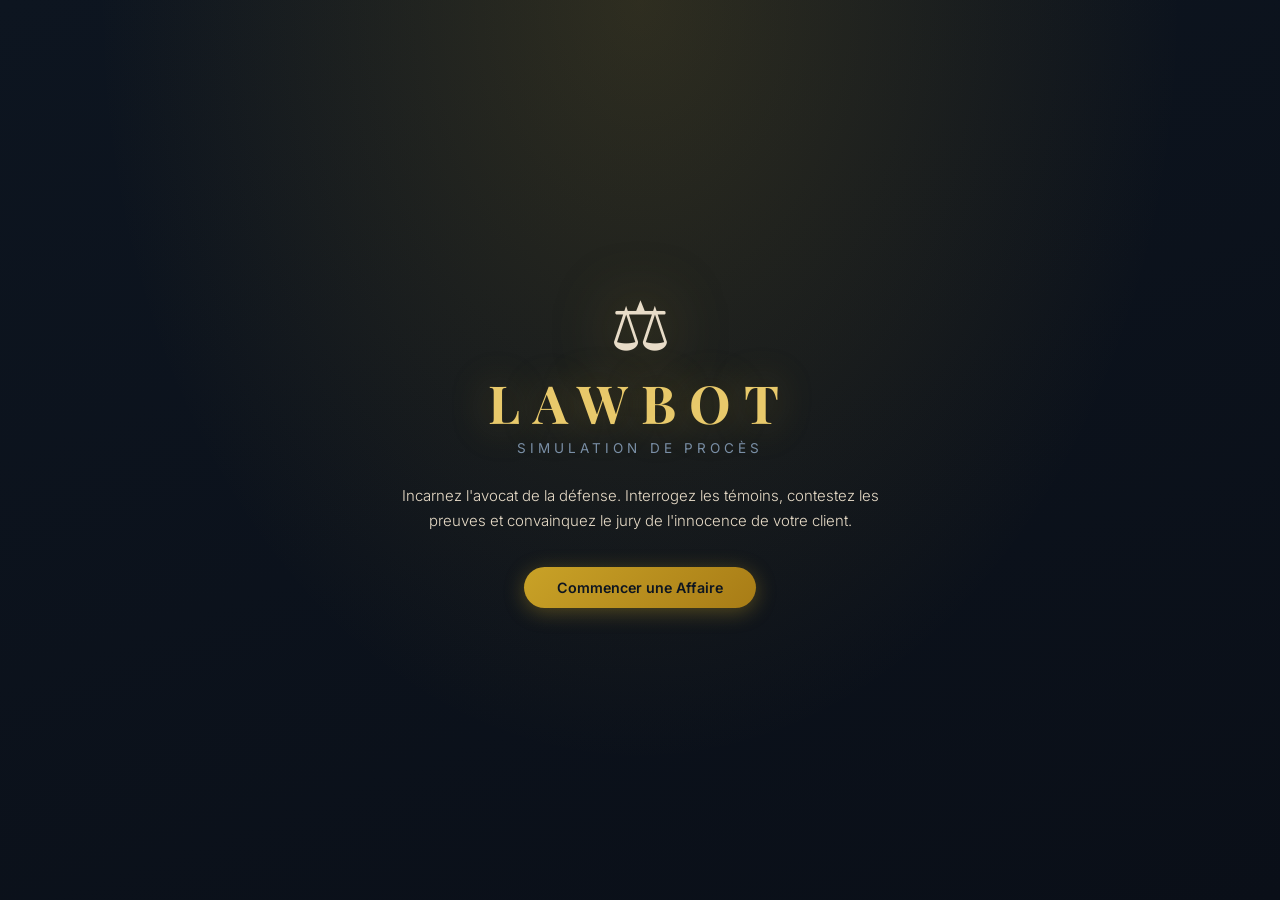
==== target/classes/static/index.html @ 36c59b34 "Ajout Html et CSS" ====
<!DOCTYPE html>
<html lang="fr">
<head>
  <meta charset="UTF-8" />
  <meta name="viewport" content="width=device-width, initial-scale=1.0" />
  <title>LawBot — Simulation de Procès</title>
  <link rel="preconnect" href="https://fonts.googleapis.com" />
  <link href="https://fonts.googleapis.com/css2?family=Playfair+Display:ital,wght@0,400;0,700;1,400&family=Inter:wght@300;400;500;600&display=swap" rel="stylesheet" />
  <link rel="stylesheet" href="style.css" />
</head>
<body>

  <!-- ══════════════════════ WELCOME SCREEN ══════════════════════ -->
  <div id="welcome-screen">
    <div class="welcome-bg"></div>
    <div class="welcome-content">
      <div class="welcome-gavel">⚖</div>
      <h1>LAWBOT</h1>
      <p class="welcome-tagline">Simulation de Procès</p>
      <p class="welcome-intro">
        Incarnez l'avocat de la défense. Interrogez les témoins,
        contestez les preuves et convainquez le jury de l'innocence de votre client.
      </p>
      <button class="btn-primary" id="start-btn">Commencer une Affaire</button>
    </div>
  </div>

  <!-- ══════════════════════ GAME SCREEN ═══════════════════════ -->
  <div id="game-screen" class="hidden">

    <!-- Header fixe -->
    <header class="game-header">
      <div class="header-logo">⚖ LAWBOT</div>

      <nav class="phase-nav" id="phase-nav">
        <!-- Généré par JS -->
      </nav>

      <div class="header-stats">
        <div class="stat-group">
          <span class="stat-label">Jury</span>
          <div class="jury-bar-wrap">
            <div class="jury-bar-track">
              <div class="jury-bar-fill" id="jury-fill"></div>
            </div>
          </div>
          <span class="stat-value" id="jury-pct">50%</span>
        </div>
        <div class="stat-group">
          <span class="stat-label">Actions</span>
          <span class="stat-value" id="score-val">0/0</span>
        </div>
      </div>
    </header>

    <!-- Corps du jeu -->
    <div class="game-body">

      <!-- Sidebar : info + journal -->
      <aside class="sidebar">
        <div class="case-card">
          <h2 class="case-title" id="case-title">—</h2>
          <span class="crime-badge" id="crime-badge"></span>
          <div class="suspect-row">
            <span class="suspect-icon">👤</span>
            <div>
              <div class="info-label">Accusé(e)</div>
              <strong id="suspect-name"></strong>
            </div>
          </div>
          <p class="case-desc" id="case-desc"></p>
        </div>

        <div class="events-panel">
          <h3 class="events-title">📋 Journal</h3>
          <div id="events-list"></div>
        </div>
      </aside>

      <!-- Contenu principal (change selon la phase) -->
      <main class="phase-panel" id="phase-panel">
        <!-- Injecté par JS -->
      </main>

    </div>
  </div>

  <!-- ══════════════════════ VERDICT OVERLAY ═════════════════════ -->
  <div id="verdict-overlay" class="hidden">
    <div class="verdict-box">
      <div class="verdict-gavel">⚖</div>
      <h2 class="verdict-title">VERDICT DU JURY</h2>
      <div class="verdict-accused">Accusé(e) : <span id="v-suspect"></span></div>
      <div class="verdict-result" id="v-result">—</div>

      <div class="verdict-details">

        <div class="v-row">
          <span class="v-label">Votes du jury</span>
          <div class="juror-icons" id="v-jurors"></div>
          <span class="v-sub" id="v-votes"></span>
        </div>

        <div class="v-row">
          <span class="v-label">Votre score</span>
          <div class="score-track">
            <div class="score-fill" id="v-score-fill"></div>
          </div>
          <span class="v-sub" id="v-score"></span>
        </div>

        <div class="v-truth" id="v-truth"></div>

      </div>

      <p class="verdict-explanation" id="v-explanation"></p>

      <button class="btn-primary btn-replay" id="replay-btn">🔄 Nouvelle Affaire</button>
    </div>
  </div>

  <!-- Toast notification -->
  <div id="toast" class="toast hidden"></div>

  <script src="game.js"></script>
</body>
</html>
---- target/classes/static/style.css ----
/* ═══════════════════════════════════════════════════════════
   Variables & Reset
═══════════════════════════════════════════════════════════ */
:root {
  --bg:          #0d1520;
  --bg-surface:  #152035;
  --bg-card:     #1c2d45;
  --bg-card-h:   #223452;
  --gold:        #c9a227;
  --gold-light:  #e8c96b;
  --gold-dim:    rgba(201,162,39,.15);
  --border:      rgba(201,162,39,.2);
  --text:        #e8dcc8;
  --text-muted:  #7a8fa6;
  --green:       #27ae60;
  --green-bg:    rgba(39,174,96,.12);
  --red:         #e74c3c;
  --red-bg:      rgba(231,76,60,.12);
  --blue:        #3498db;
  --shadow:      0 8px 32px rgba(0,0,0,.5);
  --radius:      10px;
  --font-serif:  'Playfair Display', Georgia, serif;
  --font-sans:   'Inter', -apple-system, sans-serif;
}

*, *::before, *::after { box-sizing: border-box; margin: 0; padding: 0; }

html { font-size: 15px; }

body {
  font-family: var(--font-sans);
  background: var(--bg);
  color: var(--text);
  min-height: 100vh;
  overflow: hidden;
}

/* ═══════════════════════════════════════════════════════════
   Utilitaires
═══════════════════════════════════════════════════════════ */
.hidden { display: none !important; }

/* ═══════════════════════════════════════════════════════════
   Welcome Screen
═══════════════════════════════════════════════════════════ */
#welcome-screen {
  position: fixed; inset: 0;
  display: flex; align-items: center; justify-content: center;
  z-index: 100;
}

.welcome-bg {
  position: absolute; inset: 0;
  background:
    radial-gradient(ellipse at 50% 0%, rgba(201,162,39,.18) 0%, transparent 60%),
    linear-gradient(160deg, #0d1520 0%, #0a0f18 100%);
}

.welcome-content {
  position: relative;
  text-align: center;
  max-width: 540px;
  padding: 2.5rem 2rem;
}

.welcome-gavel {
  font-size: 4.5rem;
  line-height: 1;
  filter: drop-shadow(0 0 30px rgba(201,162,39,.5));
  animation: float 4s ease-in-out infinite;
}

@keyframes float {
  0%, 100% { transform: translateY(0); }
  50%       { transform: translateY(-10px); }
}

.welcome-content h1 {
  font-family: var(--font-serif);
  font-size: 3.5rem;
  font-weight: 700;
  color: var(--gold-light);
  letter-spacing: .25em;
  text-shadow: 0 0 40px rgba(201,162,39,.4);
  margin: .5rem 0 .25rem;
}

.welcome-tagline {
  font-size: .9rem;
  color: var(--text-muted);
  letter-spacing: .3em;
  text-transform: uppercase;
  margin-bottom: 1.75rem;
}

.welcome-intro {
  color: var(--text);
  line-height: 1.7;
  margin-bottom: 2.25rem;
  font-weight: 300;
}

/* ═══════════════════════════════════════════════════════════
   Buttons
═══════════════════════════════════════════════════════════ */
.btn-primary {
  display: inline-flex; align-items: center; gap: .5rem;
  background: linear-gradient(135deg, var(--gold), #a87c16);
  color: #0d1520;
  font-family: var(--font-sans);
  font-weight: 600;
  font-size: .95rem;
  padding: .8rem 2.2rem;
  border: none; border-radius: 50px;
  cursor: pointer;
  box-shadow: 0 4px 20px rgba(201,162,39,.35);
  transition: transform .15s, box-shadow .15s;
}
.btn-primary:hover {
  transform: translateY(-2px);
  box-shadow: 0 6px 28px rgba(201,162,39,.5);
}
.btn-primary:active { transform: translateY(0); }

.btn-outline {
  display: inline-flex; align-items: center; gap: .5rem;
  background: transparent;
  color: var(--gold);
  font-family: var(--font-sans);
  font-weight: 500;
  font-size: .9rem;
  padding: .6rem 1.5rem;
  border: 1px solid var(--gold);
  border-radius: 50px;
  cursor: pointer;
  transition: background .15s, color .15s;
}
.btn-outline:hover { background: var(--gold-dim); }

.btn-danger {
  background: linear-gradient(135deg, #c0392b, #962d22);
  color: #fff;
  border: none;
  border-radius: 8px;
  padding: .55rem 1.1rem;
  font-size: .85rem; font-weight: 600;
  cursor: pointer;
  transition: filter .15s;
}
.btn-danger:hover { filter: brightness(1.15); }

.btn-success {
  background: linear-gradient(135deg, #27ae60, #1e8449);
  color: #fff;
  border: none;
  border-radius: 8px;
  padding: .55rem 1.1rem;
  font-size: .85rem; font-weight: 600;
  cursor: pointer;
  transition: filter .15s;
}
.btn-success:hover { filter: brightness(1.15); }

button:disabled { opacity: .4; cursor: not-allowed; }

/* ═══════════════════════════════════════════════════════════
   Game Layout
═══════════════════════════════════════════════════════════ */
#game-screen {
  display: flex;
  flex-direction: column;
  height: 100vh;
}

/* ─── Header ─── */
.game-header {
  display: flex; align-items: center; gap: 1.25rem;
  padding: 0 1.5rem;
  height: 58px;
  background: rgba(13,21,32,.95);
  border-bottom: 1px solid var(--border);
  flex-shrink: 0;
  backdrop-filter: blur(8px);
  z-index: 10;
}

.header-logo {
  font-family: var(--font-serif);
  font-size: 1.1rem;
  color: var(--gold-light);
  letter-spacing: .15em;
  white-space: nowrap;
}

/* Phase nav */
.phase-nav {
  display: flex; align-items: center; gap: 0;
  flex: 1;
  overflow: hidden;
}

.phase-step {
  display: flex; align-items: center;
  font-size: .78rem;
  color: var(--text-muted);
  padding: .25rem .6rem;
  transition: color .2s;
}

.phase-step .step-num {
  width: 22px; height: 22px;
  border-radius: 50%;
  border: 1.5px solid currentColor;
  display: flex; align-items: center; justify-content: center;
  font-size: .72rem; font-weight: 600;
  margin-right: .4rem;
  flex-shrink: 0;
}

.phase-step .step-label { white-space: nowrap; }

.phase-step + .phase-step::before {
  content: '';
  width: 20px; height: 1px;
  background: var(--border);
  margin-right: .6rem;
  flex-shrink: 0;
}

.phase-step.active {
  color: var(--gold-light);
}
.phase-step.active .step-num {
  background: var(--gold);
  border-color: var(--gold);
  color: #0d1520;
}
.phase-step.done {
  color: var(--green);
}
.phase-step.done .step-num {
  background: var(--green);
  border-color: var(--green);
  color: #fff;
}

/* Header stats */
.header-stats {
  display: flex; align-items: center; gap: 1.25rem;
  flex-shrink: 0;
}

.stat-group {
  display: flex; align-items: center; gap: .5rem;
}

.stat-label {
  font-size: .72rem;
  color: var(--text-muted);
  text-transform: uppercase;
  letter-spacing: .08em;
}

.stat-value {
  font-size: .85rem;
  font-weight: 600;
  color: var(--text);
}

.jury-bar-wrap { width: 80px; }

.jury-bar-track {
  height: 6px;
  background: rgba(255,255,255,.08);
  border-radius: 3px;
  overflow: hidden;
}

.jury-bar-fill {
  height: 100%;
  background: var(--green);
  border-radius: 3px;
  transition: width .5s ease, background .5s ease;
}

/* ─── Game body ─── */
.game-body {
  display: grid;
  grid-template-columns: 280px 1fr;
  flex: 1;
  overflow: hidden;
}

/* ─── Sidebar ─── */
.sidebar {
  border-right: 1px solid var(--border);
  overflow-y: auto;
  display: flex;
  flex-direction: column;
  gap: 0;
}

.case-card {
  padding: 1.25rem;
  border-bottom: 1px solid var(--border);
}

.case-title {
  font-family: var(--font-serif);
  font-size: 1.05rem;
  color: var(--gold-light);
  margin-bottom: .6rem;
  line-height: 1.35;
}

.crime-badge {
  display: inline-block;
  padding: .18rem .65rem;
  border-radius: 20px;
  font-size: .72rem;
  font-weight: 600;
  letter-spacing: .06em;
  text-transform: uppercase;
  margin-bottom: .75rem;
}

.crime-badge.murder     { background: rgba(192,57,43,.25); color: #e57373; border: 1px solid rgba(192,57,43,.4); }
.crime-badge.fraud      { background: rgba(52,152,219,.2); color: #64b5f6; border: 1px solid rgba(52,152,219,.35); }
.crime-badge.theft      { background: rgba(243,156,18,.2); color: #ffcc80; border: 1px solid rgba(243,156,18,.35); }
.crime-badge.assault    { background: rgba(155,89,182,.2); color: #ce93d8; border: 1px solid rgba(155,89,182,.35); }
.crime-badge.corruption { background: rgba(26,188,156,.2); color: #80cbc4; border: 1px solid rgba(26,188,156,.35); }

.suspect-row {
  display: flex; align-items: center; gap: .65rem;
  background: var(--bg-card);
  border-radius: var(--radius);
  padding: .6rem .8rem;
  margin-bottom: .75rem;
}

.suspect-icon { font-size: 1.4rem; }

.info-label {
  font-size: .7rem;
  color: var(--text-muted);
  text-transform: uppercase;
  letter-spacing: .08em;
}

.case-desc {
  font-size: .82rem;
  color: var(--text-muted);
  line-height: 1.6;
  font-style: italic;
}

/* Events panel */
.events-panel {
  flex: 1;
  padding: 1rem 1.25rem;
  overflow-y: auto;
}

.events-title {
  font-size: .8rem;
  text-transform: uppercase;
  letter-spacing: .1em;
  color: var(--text-muted);
  margin-bottom: .75rem;
}

.event-item {
  font-size: .78rem;
  padding: .4rem 0;
  border-bottom: 1px solid rgba(255,255,255,.04);
  color: var(--text-muted);
  line-height: 1.4;
}

.event-item.success { color: var(--green); }
.event-item.fail    { color: var(--red); }

/* ═══════════════════════════════════════════════════════════
   Phase Panel (main content)
═══════════════════════════════════════════════════════════ */
.phase-panel {
  overflow-y: auto;
  padding: 1.5rem;
  display: flex;
  flex-direction: column;
  gap: 1.25rem;
}

/* Phase header */
.phase-header {
  display: flex; align-items: flex-start; justify-content: space-between;
  gap: 1rem;
  flex-wrap: wrap;
}

.phase-title {
  font-family: var(--font-serif);
  font-size: 1.5rem;
  color: var(--gold-light);
}

.phase-subtitle {
  font-size: .85rem;
  color: var(--text-muted);
  margin-top: .25rem;
}

.actions-left-badge {
  background: var(--gold-dim);
  border: 1px solid var(--border);
  border-radius: 6px;
  padding: .3rem .7rem;
  font-size: .8rem;
  color: var(--gold-light);
  white-space: nowrap;
}

/* ─── Card grid ─── */
.card-grid {
  display: grid;
  grid-template-columns: repeat(auto-fill, minmax(240px, 1fr));
  gap: 1rem;
}

/* ─── Witness card ─── */
.witness-card {
  background: var(--bg-card);
  border: 1px solid var(--border);
  border-radius: var(--radius);
  padding: 1rem;
  cursor: pointer;
  transition: border-color .15s, background .15s, transform .15s;
  position: relative;
}

.witness-card:hover {
  border-color: var(--gold);
  background: var(--bg-card-h);
  transform: translateY(-2px);
}

.witness-card.selected {
  border-color: var(--gold-light);
  background: var(--bg-card-h);
  box-shadow: 0 0 0 2px rgba(201,162,39,.25);
}

.witness-name {
  font-weight: 600;
  font-size: .95rem;
  color: var(--text);
  margin-bottom: .15rem;
}

.witness-job {
  font-size: .78rem;
  color: var(--text-muted);
  margin-bottom: .65rem;
}

.witness-stmt {
  font-size: .8rem;
  font-style: italic;
  color: var(--text-muted);
  line-height: 1.5;
  margin-bottom: .75rem;
  border-left: 2px solid var(--border);
  padding-left: .6rem;
}

.meter-row {
  display: flex; align-items: center; gap: .5rem;
  margin-bottom: .3rem;
}

.meter-label {
  font-size: .7rem;
  color: var(--text-muted);
  width: 70px;
  flex-shrink: 0;
}

.meter-track {
  flex: 1;
  height: 5px;
  background: rgba(255,255,255,.07);
  border-radius: 3px;
  overflow: hidden;
}

.meter-fill {
  height: 100%;
  border-radius: 3px;
  transition: width .4s;
}

.meter-val {
  font-size: .7rem;
  color: var(--text-muted);
  width: 28px;
  text-align: right;
  flex-shrink: 0;
}

/* Selected badge */
.selected-badge {
  position: absolute; top: .5rem; right: .5rem;
  background: var(--gold);
  color: #0d1520;
  border-radius: 4px;
  font-size: .65rem;
  font-weight: 700;
  padding: .15rem .4rem;
  letter-spacing: .06em;
}

/* ─── Evidence card ─── */
.evidence-card {
  background: var(--bg-card);
  border: 1px solid var(--border);
  border-radius: var(--radius);
  padding: 1rem;
  transition: background .15s;
}

.evidence-card.authentic { border-left: 3px solid var(--red); }
.evidence-card.fake      { border-left: 3px solid var(--green); }
.evidence-card.contested { opacity: .55; }

.evidence-desc {
  font-weight: 500;
  font-size: .9rem;
  margin-bottom: .65rem;
}

.evidence-tags {
  display: flex; gap: .4rem; flex-wrap: wrap;
  margin-bottom: .75rem;
}

.tag {
  padding: .18rem .55rem;
  border-radius: 4px;
  font-size: .7rem;
  font-weight: 600;
  letter-spacing: .04em;
}

.tag-red    { background: var(--red-bg);   color: #e57373; border: 1px solid rgba(231,76,60,.3); }
.tag-green  { background: var(--green-bg); color: #66bb6a; border: 1px solid rgba(39,174,96,.3); }
.tag-gold   { background: var(--gold-dim); color: var(--gold-light); border: 1px solid var(--border); }
.tag-muted  { background: rgba(255,255,255,.05); color: var(--text-muted); border: 1px solid rgba(255,255,255,.08); }

/* ─── Question area ─── */
.question-area {
  background: var(--bg-card);
  border: 1px solid var(--gold);
  border-radius: var(--radius);
  padding: 1.25rem;
  animation: slideDown .2s ease;
}

@keyframes slideDown {
  from { opacity: 0; transform: translateY(-8px); }
  to   { opacity: 1; transform: translateY(0); }
}

.question-area h4 {
  font-size: .85rem;
  color: var(--gold-light);
  margin-bottom: .75rem;
}

.question-input-row {
  display: flex; gap: .65rem;
}

.question-input-row input {
  flex: 1;
  background: var(--bg-surface);
  border: 1px solid var(--border);
  border-radius: 8px;
  padding: .6rem .85rem;
  color: var(--text);
  font-size: .9rem;
  font-family: var(--font-sans);
  outline: none;
  transition: border-color .15s;
}

.question-input-row input:focus {
  border-color: var(--gold);
}

.question-input-row input::placeholder {
  color: var(--text-muted);
}

/* Witness response box */
.response-box {
  background: rgba(52,152,219,.08);
  border: 1px solid rgba(52,152,219,.25);
  border-radius: var(--radius);
  padding: 1rem;
  animation: slideDown .25s ease;
}

.response-box .resp-name {
  font-size: .75rem;
  color: var(--blue);
  font-weight: 600;
  letter-spacing: .06em;
  text-transform: uppercase;
  margin-bottom: .4rem;
}

.response-box .resp-text {
  font-style: italic;
  line-height: 1.6;
  font-size: .9rem;
}

.response-box.contradiction {
  background: rgba(39,174,96,.1);
  border-color: rgba(39,174,96,.3);
}

.response-box.contradiction .resp-name { color: var(--green); }

.contradiction-alert {
  display: flex; align-items: flex-start; gap: .5rem;
  background: var(--green-bg);
  border: 1px solid rgba(39,174,96,.3);
  border-radius: 8px;
  padding: .65rem .85rem;
  font-size: .82rem;
  color: #66bb6a;
  margin-top: .6rem;
}

/* ─── Confront section ─── */
.confront-section {
  background: var(--bg-card);
  border: 1px solid var(--border);
  border-radius: var(--radius);
  padding: 1.25rem;
}

.confront-section h4 {
  font-size: .85rem;
  color: var(--gold-light);
  margin-bottom: .75rem;
}

.confront-form {
  display: flex; gap: .65rem; align-items: flex-end;
  flex-wrap: wrap;
}

.confront-form input {
  flex: 1; min-width: 160px;
  background: var(--bg-surface);
  border: 1px solid var(--border);
  border-radius: 8px;
  padding: .6rem .85rem;
  color: var(--text);
  font-size: .9rem;
  font-family: var(--font-sans);
  outline: none;
  transition: border-color .15s;
}

.confront-form input:focus { border-color: var(--gold); }
.confront-form input::placeholder { color: var(--text-muted); }

/* ─── Plea area ─── */
.plea-section {
  background: var(--bg-card);
  border: 1px solid var(--border);
  border-radius: var(--radius);
  padding: 1.5rem;
}

.plea-section h3 {
  font-family: var(--font-serif);
  font-size: 1.2rem;
  color: var(--gold-light);
  margin-bottom: .4rem;
}

.plea-section p {
  font-size: .85rem;
  color: var(--text-muted);
  margin-bottom: 1rem;
}

.plea-section textarea {
  width: 100%;
  background: var(--bg-surface);
  border: 1px solid var(--border);
  border-radius: 8px;
  padding: .85rem 1rem;
  color: var(--text);
  font-size: .9rem;
  font-family: var(--font-sans);
  line-height: 1.6;
  resize: vertical;
  min-height: 130px;
  outline: none;
  transition: border-color .15s;
  margin-bottom: 1rem;
}

.plea-section textarea:focus { border-color: var(--gold); }
.plea-section textarea::placeholder { color: var(--text-muted); }

/* ─── Next phase bar ─── */
.next-bar {
  display: flex; justify-content: flex-end;
  padding-top: .5rem;
  border-top: 1px solid var(--border);
}

/* ═══════════════════════════════════════════════════════════
   Verdict Overlay
═══════════════════════════════════════════════════════════ */
#verdict-overlay {
  position: fixed; inset: 0;
  background: rgba(5,10,20,.88);
  display: flex; align-items: center; justify-content: center;
  z-index: 200;
  backdrop-filter: blur(6px);
}

.verdict-box {
  background: var(--bg-surface);
  border: 1px solid var(--gold);
  border-radius: 16px;
  padding: 2.5rem 2.75rem;
  max-width: 520px; width: 92%;
  text-align: center;
  box-shadow: 0 0 80px rgba(201,162,39,.2), var(--shadow);
  animation: scaleIn .4s cubic-bezier(.34,1.56,.64,1);
}

@keyframes scaleIn {
  from { opacity: 0; transform: scale(.85); }
  to   { opacity: 1; transform: scale(1); }
}

.verdict-gavel {
  font-size: 3rem;
  animation: float 3s ease-in-out infinite;
}

.verdict-title {
  font-family: var(--font-serif);
  font-size: 1.4rem;
  color: var(--gold-light);
  letter-spacing: .15em;
  margin: .75rem 0 .5rem;
}

.verdict-accused {
  font-size: .85rem;
  color: var(--text-muted);
  margin-bottom: 1.25rem;
}

.verdict-result {
  font-family: var(--font-serif);
  font-size: 2rem;
  font-weight: 700;
  margin-bottom: 1.75rem;
  padding: .6rem 1.5rem;
  border-radius: 8px;
  display: inline-block;
}

.verdict-result.not-guilty {
  color: var(--green);
  background: var(--green-bg);
  border: 1px solid rgba(39,174,96,.3);
}

.verdict-result.guilty {
  color: var(--red);
  background: var(--red-bg);
  border: 1px solid rgba(231,76,60,.3);
}

.verdict-details {
  background: var(--bg-card);
  border-radius: var(--radius);
  padding: 1.1rem 1.25rem;
  margin-bottom: 1.25rem;
  display: flex;
  flex-direction: column;
  gap: .85rem;
}

.v-row {
  display: flex; align-items: center; gap: .75rem;
}

.v-label {
  font-size: .78rem;
  color: var(--text-muted);
  width: 90px;
  flex-shrink: 0;
  text-align: left;
}

.v-sub {
  font-size: .78rem;
  color: var(--text-muted);
  width: 40px;
  text-align: right;
  flex-shrink: 0;
}

.juror-icons {
  display: flex; gap: .25rem; flex: 1;
}

.juror-dot {
  width: 16px; height: 16px;
  border-radius: 50%;
  transition: background .4s;
}

.juror-dot.guilty   { background: var(--red); }
.juror-dot.innocent { background: var(--green); }

.score-track {
  flex: 1;
  height: 8px;
  background: rgba(255,255,255,.07);
  border-radius: 4px;
  overflow: hidden;
}

.score-fill {
  height: 100%;
  border-radius: 4px;
  transition: width .8s ease;
}

.v-truth {
  font-size: .82rem;
  padding: .5rem .75rem;
  border-radius: 6px;
  text-align: left;
}

.v-truth.innocent-truth {
  background: var(--green-bg);
  color: #66bb6a;
  border: 1px solid rgba(39,174,96,.25);
}

.v-truth.guilty-truth {
  background: var(--red-bg);
  color: #e57373;
  border: 1px solid rgba(231,76,60,.25);
}

.verdict-explanation {
  font-size: .8rem;
  color: var(--text-muted);
  line-height: 1.6;
  margin-bottom: 1.5rem;
}

.btn-replay {
  font-size: .9rem;
  padding: .7rem 2rem;
}

/* ═══════════════════════════════════════════════════════════
   Toast
═══════════════════════════════════════════════════════════ */
.toast {
  position: fixed;
  bottom: 1.5rem; right: 1.5rem;
  background: var(--bg-card);
  border: 1px solid var(--border);
  border-radius: 8px;
  padding: .75rem 1.1rem;
  font-size: .85rem;
  box-shadow: var(--shadow);
  z-index: 300;
  max-width: 320px;
  animation: slideUp .25s ease;
}

@keyframes slideUp {
  from { opacity: 0; transform: translateY(12px); }
  to   { opacity: 1; transform: translateY(0); }
}

.toast.success { border-color: rgba(39,174,96,.4); color: #66bb6a; }
.toast.error   { border-color: rgba(231,76,60,.4); color: #e57373; }

/* ═══════════════════════════════════════════════════════════
   Scrollbar
═══════════════════════════════════════════════════════════ */
::-webkit-scrollbar { width: 5px; }
::-webkit-scrollbar-track { background: transparent; }
::-webkit-scrollbar-thumb { background: rgba(201,162,39,.2); border-radius: 3px; }
::-webkit-scrollbar-thumb:hover { background: rgba(201,162,39,.4); }
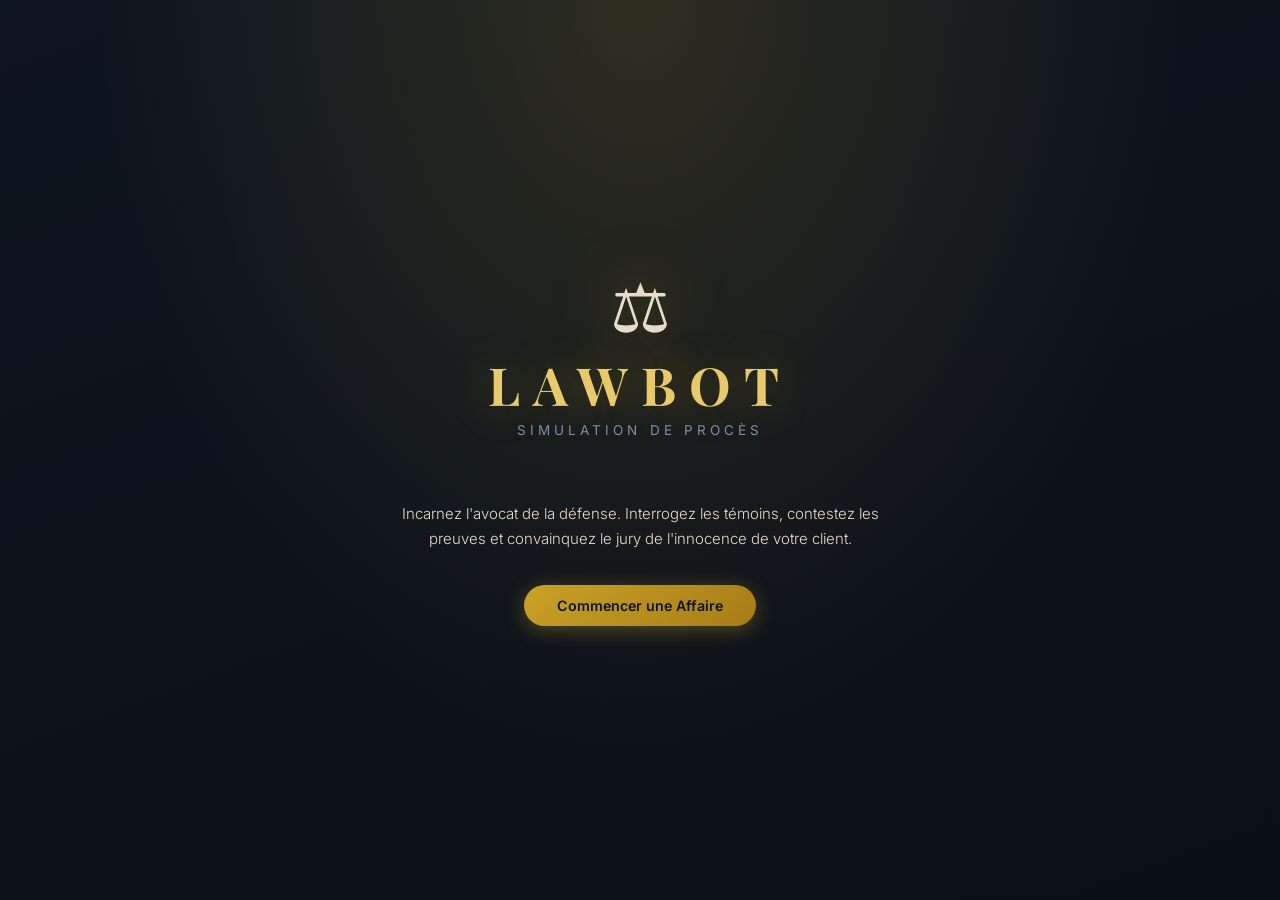
==== commit 07fce72d: "Amélioration des différents éléments du jeu" ====
--- a/target/classes/static/index.html
+++ b/target/classes/static/index.html
@@ -6,7 +6,7 @@
   <title>LawBot — Simulation de Procès</title>
   <link rel="preconnect" href="https://fonts.googleapis.com" />
   <link href="https://fonts.googleapis.com/css2?family=Playfair+Display:ital,wght@0,400;0,700;1,400&family=Inter:wght@300;400;500;600&display=swap" rel="stylesheet" />
-  <link rel="stylesheet" href="style.css" />
+  <link rel="stylesheet" href="style.css?v=8" />
 </head>
 <body>
 
@@ -17,11 +17,71 @@
       <div class="welcome-gavel">⚖</div>
       <h1>LAWBOT</h1>
       <p class="welcome-tagline">Simulation de Procès</p>
+      <div class="session-stats" id="session-stats"></div>
       <p class="welcome-intro">
         Incarnez l'avocat de la défense. Interrogez les témoins,
         contestez les preuves et convainquez le jury de l'innocence de votre client.
       </p>
       <button class="btn-primary" id="start-btn">Commencer une Affaire</button>
+    </div>
+  </div>
+
+  <!-- ══════════════════════ TUTORIAL OVERLAY ══════════════════ -->
+  <div id="tutorial-overlay" class="hidden">
+    <div class="tuto-box">
+      <div class="tuto-header">
+        <span class="tuto-icon">⚖</span>
+        <h2 class="tuto-title">Comment jouer&nbsp;?</h2>
+        <p class="tuto-intro">Vous incarnez l'avocat de la défense. Guidez votre client vers l'acquittement en six phases.</p>
+      </div>
+
+      <div class="tuto-phases">
+        <div class="tuto-phase">
+          <div class="tuto-phase-icon">📜</div>
+          <div class="tuto-phase-name">Ouverture</div>
+          <div class="tuto-phase-desc">Prenez connaissance de l'affaire et des accusations.</div>
+        </div>
+        <div class="tuto-phase">
+          <div class="tuto-phase-icon">⚔️</div>
+          <div class="tuto-phase-name">Accusation</div>
+          <div class="tuto-phase-desc">Contestez les preuves de la partie adverse.</div>
+        </div>
+        <div class="tuto-phase">
+          <div class="tuto-phase-icon">🛡️</div>
+          <div class="tuto-phase-name">Défense</div>
+          <div class="tuto-phase-desc">Interrogez vos témoins pour établir l'innocence.</div>
+        </div>
+        <div class="tuto-phase">
+          <div class="tuto-phase-icon">🔥</div>
+          <div class="tuto-phase-name">Contre-interro.</div>
+          <div class="tuto-phase-desc">Déstabilisez les témoins adverses.</div>
+        </div>
+        <div class="tuto-phase">
+          <div class="tuto-phase-icon">🎤</div>
+          <div class="tuto-phase-name">Plaidoirie</div>
+          <div class="tuto-phase-desc">Faites votre plaidoirie finale devant le jury.</div>
+        </div>
+        <div class="tuto-phase">
+          <div class="tuto-phase-icon">⚖️</div>
+          <div class="tuto-phase-name">Verdict</div>
+          <div class="tuto-phase-desc">Le jury délibère et rend son jugement.</div>
+        </div>
+      </div>
+
+      <div class="tuto-tips">
+        <h3 class="tuto-tips-title">Conseils</h3>
+        <ul>
+          <li>💡 Le jury part penché vers la culpabilité — chaque action compte.</li>
+          <li>🔍 Les preuves marquées <strong>Douteux</strong> peuvent être fausses — contestez-les&nbsp;!</li>
+          <li>⚡ Confronter deux témoins peut révéler des <strong>contradictions</strong> décisives.</li>
+          <li>🎯 Posez des questions précises pour déstabiliser les témoins peu crédibles.</li>
+        </ul>
+      </div>
+
+      <div class="tuto-actions">
+        <button class="btn-secondary" id="tuto-skip-btn">Passer</button>
+        <button class="btn-primary" id="tuto-play-btn">Commencer le procès !</button>
+      </div>
     </div>
   </div>
 
@@ -113,6 +173,13 @@
 
       </div>
 
+      <div class="verdict-grade-row">
+        <div class="verdict-grade-badge" id="v-grade"></div>
+        <div class="verdict-grade-label" id="v-grade-label"></div>
+      </div>
+
+      <div class="verdict-feedback" id="v-feedback"></div>
+
       <p class="verdict-explanation" id="v-explanation"></p>
 
       <button class="btn-primary btn-replay" id="replay-btn">🔄 Nouvelle Affaire</button>
@@ -122,6 +189,6 @@
   <!-- Toast notification -->
   <div id="toast" class="toast hidden"></div>
 
-  <script src="game.js"></script>
+  <script src="game.js?v=8"></script>
 </body>
 </html>
--- a/target/classes/static/style.css
+++ b/target/classes/static/style.css
@@ -391,6 +391,64 @@
   gap: 1.25rem;
 }
 
+/* ─── Section label ────────────────────────────────────────── */
+.section-label {
+  font-size: .75rem;
+  text-transform: uppercase;
+  letter-spacing: .1em;
+  color: var(--text-muted);
+  font-weight: 600;
+}
+
+/* ─── Phase guides (bannières d'instruction) ──────────────── */
+.phase-guide {
+  display: flex; gap: 1rem; align-items: flex-start;
+  padding: .9rem 1.1rem;
+  border-radius: var(--radius);
+  border-left: 4px solid;
+  font-size: .85rem;
+  line-height: 1.55;
+}
+
+.phase-guide strong {
+  display: block;
+  font-size: .95rem;
+  margin-bottom: .25rem;
+}
+
+.phase-guide p { color: var(--text-muted); margin: 0; }
+
+.guide-icon { font-size: 1.5rem; flex-shrink: 0; margin-top: .1rem; }
+
+.guide-blue  { background: rgba(52,152,219,.1); border-color: #3498db; color: #93c9f0; }
+.guide-red   { background: rgba(231,76,60,.1);  border-color: #e74c3c; color: #f1a39a; }
+.guide-green { background: rgba(39,174,96,.1);  border-color: #27ae60; color: #7dcea0; }
+.guide-gold  { background: var(--gold-dim);     border-color: var(--gold); color: var(--gold-light); }
+
+/* ─── Actions bar ───────────────────────────────────────────── */
+.actions-bar {
+  display: flex; align-items: center; gap: .75rem;
+}
+
+.actions-label {
+  font-size: .8rem;
+  color: var(--text-muted);
+  white-space: nowrap;
+}
+
+.action-dots {
+  display: flex; gap: .35rem;
+}
+
+.action-dot {
+  width: 14px; height: 14px;
+  border-radius: 50%;
+  transition: background .3s;
+}
+
+.action-dot.active { background: var(--gold-light); box-shadow: 0 0 6px rgba(201,162,39,.4); }
+.action-dot.used   { background: rgba(255,255,255,.12); }
+
 /* Phase header */
 .phase-header {
   display: flex; align-items: flex-start; justify-content: space-between;
@@ -427,16 +485,27 @@
   gap: 1rem;
 }
 
+/* ─── Witness hint label ────────────────────────────────────── */
+.witness-hint {
+  font-size: .7rem;
+  color: var(--gold);
+  margin-bottom: .4rem;
+  opacity: .7;
+  letter-spacing: .03em;
+}
+
 /* ─── Witness card ─── */
 .witness-card {
   background: var(--bg-card);
   border: 1px solid var(--border);
   border-radius: var(--radius);
   padding: 1rem;
-  cursor: pointer;
+  cursor: default;
   transition: border-color .15s, background .15s, transform .15s;
   position: relative;
 }
+
+.witness-card.clickable { cursor: pointer; }
 
 .witness-card:hover {
   border-color: var(--gold);
@@ -556,26 +625,85 @@
 .tag-gold   { background: var(--gold-dim); color: var(--gold-light); border: 1px solid var(--border); }
 .tag-muted  { background: rgba(255,255,255,.05); color: var(--text-muted); border: 1px solid rgba(255,255,255,.08); }
 
-/* ─── Question area ─── */
-.question-area {
+@keyframes slideDown {
+  from { opacity: 0; transform: translateY(-8px); }
+  to   { opacity: 1; transform: translateY(0); }
+}
+
+/* ─── Question box (nouvelle version intégrée) ─────────────── */
+.question-box {
   background: var(--bg-card);
   border: 1px solid var(--gold);
   border-radius: var(--radius);
-  padding: 1.25rem;
-  animation: slideDown .2s ease;
-}
-
-@keyframes slideDown {
-  from { opacity: 0; transform: translateY(-8px); }
-  to   { opacity: 1; transform: translateY(0); }
-}
-
-.question-area h4 {
-  font-size: .85rem;
+  animation: slideDown .22s ease;
+}
+
+.question-box-inner { padding: 1.1rem 1.25rem; }
+
+.qbox-title {
+  font-size: .9rem;
   color: var(--gold-light);
-  margin-bottom: .75rem;
-}
-
+  margin-bottom: .85rem;
+  display: flex; justify-content: space-between; align-items: center;
+}
+.qbox-actions-left {
+  font-size: .75rem;
+  color: var(--text-muted);
+  background: var(--bg-surface);
+  border: 1px solid var(--border);
+  border-radius: 12px;
+  padding: .15rem .55rem;
+}
+
+/* Questions suggérées par catégorie */
+.quick-questions-cats {
+  margin-bottom: .85rem;
+}
+.qcat-label {
+  font-size: .68rem;
+  color: var(--text-muted);
+  text-transform: uppercase;
+  letter-spacing: .06em;
+  margin: .55rem 0 .3rem;
+}
+.qcat-label:first-child { margin-top: 0; }
+
+/* Questions suggérées (chips) */
+.quick-questions {
+  display: flex; flex-wrap: wrap; gap: .4rem;
+  margin-bottom: .1rem;
+}
+
+.q-chip {
+  background: rgba(201,162,39,.1);
+  border: 1px solid rgba(201,162,39,.25);
+  border-radius: 20px;
+  color: var(--gold-light);
+  font-size: .75rem;
+  padding: .28rem .7rem;
+  cursor: pointer;
+  transition: background .15s, border-color .15s;
+  font-family: var(--font-sans);
+  line-height: 1.4;
+}
+
+.q-chip:hover:not(:disabled) {
+  background: rgba(201,162,39,.22);
+  border-color: var(--gold);
+}
+.q-chip:active:not(:disabled) {
+  transform: scale(.97);
+}
+.q-chip:disabled {
+  opacity: .35;
+  cursor: not-allowed;
+}
+.qbox-actions-left.exhausted {
+  color: var(--red);
+  border-color: rgba(231,76,60,.4);
+}
+
+/* Input de question */
 .question-input-row {
   display: flex; gap: .65rem;
 }
@@ -593,12 +721,34 @@
   transition: border-color .15s;
 }
 
-.question-input-row input:focus {
-  border-color: var(--gold);
-}
-
-.question-input-row input::placeholder {
-  color: var(--text-muted);
+.question-input-row input:focus  { border-color: var(--gold); }
+.question-input-row input::placeholder { color: var(--text-muted); }
+
+.no-actions-msg {
+  font-size: .8rem;
+  color: var(--red);
+  margin-top: .6rem;
+}
+
+/* ─── Bouton contest ────────────────────────────────────────── */
+.btn-contest {
+  display: inline-flex; align-items: center; gap: .4rem;
+  background: linear-gradient(135deg, #c0392b, #922b21);
+  color: #fff;
+  border: none;
+  border-radius: 8px;
+  padding: .5rem 1rem;
+  font-size: .82rem; font-weight: 600;
+  cursor: pointer;
+  transition: filter .15s, transform .1s;
+  font-family: var(--font-sans);
+}
+.btn-contest:hover { filter: brightness(1.15); transform: translateY(-1px); }
+
+.contested-label {
+  font-size: .8rem;
+  color: var(--green);
+  font-weight: 600;
 }
 
 /* Witness response box */
@@ -914,3 +1064,257 @@
 ::-webkit-scrollbar-track { background: transparent; }
 ::-webkit-scrollbar-thumb { background: rgba(201,162,39,.2); border-radius: 3px; }
 ::-webkit-scrollbar-thumb:hover { background: rgba(201,162,39,.4); }
+
+/* ═══════════════════════════════════════════════════════════
+   Tutorial Overlay
+═══════════════════════════════════════════════════════════ */
+#tutorial-overlay {
+  position: fixed; inset: 0;
+  display: flex; align-items: center; justify-content: center;
+  z-index: 200;
+  background: rgba(5, 10, 18, 0.92);
+  backdrop-filter: blur(6px);
+  overflow-y: auto;
+  padding: 2rem 1rem;
+}
+
+.tuto-box {
+  background: var(--bg-surface);
+  border: 1px solid var(--border);
+  border-radius: 16px;
+  max-width: 700px;
+  width: 100%;
+  padding: 2.5rem 2.5rem 2rem;
+  box-shadow: var(--shadow);
+}
+
+.tuto-header {
+  text-align: center;
+  margin-bottom: 2rem;
+}
+
+.tuto-icon {
+  font-size: 2.8rem;
+  display: block;
+  margin-bottom: .6rem;
+}
+
+.tuto-title {
+  font-family: var(--font-serif);
+  font-size: 1.9rem;
+  color: var(--gold);
+  margin-bottom: .7rem;
+}
+
+.tuto-intro {
+  color: var(--text-muted);
+  font-size: .95rem;
+  line-height: 1.6;
+}
+
+/* Phase grid */
+.tuto-phases {
+  display: grid;
+  grid-template-columns: repeat(3, 1fr);
+  gap: 1rem;
+  margin-bottom: 1.8rem;
+}
+
+.tuto-phase {
+  background: var(--bg-card);
+  border: 1px solid var(--border);
+  border-radius: var(--radius);
+  padding: 1rem .8rem;
+  text-align: center;
+  transition: border-color .2s;
+}
+
+.tuto-phase:hover {
+  border-color: var(--gold);
+}
+
+.tuto-phase-icon {
+  font-size: 1.7rem;
+  margin-bottom: .4rem;
+}
+
+.tuto-phase-name {
+  font-family: var(--font-serif);
+  font-size: .9rem;
+  color: var(--gold);
+  font-weight: 700;
+  margin-bottom: .35rem;
+}
+
+.tuto-phase-desc {
+  font-size: .78rem;
+  color: var(--text-muted);
+  line-height: 1.4;
+}
+
+/* Tips */
+.tuto-tips {
+  background: var(--gold-dim);
+  border: 1px solid var(--border);
+  border-radius: var(--radius);
+  padding: 1.1rem 1.4rem;
+  margin-bottom: 1.8rem;
+}
+
+.tuto-tips-title {
+  font-family: var(--font-serif);
+  color: var(--gold);
+  font-size: 1rem;
+  margin-bottom: .7rem;
+}
+
+.tuto-tips ul {
+  list-style: none;
+  display: flex;
+  flex-direction: column;
+  gap: .5rem;
+}
+
+.tuto-tips li {
+  font-size: .85rem;
+  color: var(--text);
+  line-height: 1.5;
+}
+
+.tuto-tips strong {
+  color: var(--gold-light);
+}
+
+/* Buttons */
+.tuto-actions {
+  display: flex;
+  gap: 1rem;
+  justify-content: flex-end;
+}
+
+.btn-secondary {
+  padding: .65rem 1.4rem;
+  border-radius: 8px;
+  border: 1px solid var(--border);
+  background: transparent;
+  color: var(--text-muted);
+  font-size: .9rem;
+  cursor: pointer;
+  transition: color .2s, border-color .2s;
+}
+
+.btn-secondary:hover {
+  color: var(--text);
+  border-color: var(--gold);
+}
+
+@media (max-width: 540px) {
+  .tuto-phases { grid-template-columns: repeat(2, 1fr); }
+  .tuto-box { padding: 1.8rem 1.2rem 1.4rem; }
+  .tuto-actions { flex-direction: column; }
+  .btn-secondary, .tuto-actions .btn-primary { width: 100%; text-align: center; }
+}
+
+/* ═══════════════════════════════════════════════════════════
+   Session Stats (Welcome Screen)
+═══════════════════════════════════════════════════════════ */
+.session-stats {
+  display: flex; gap: .6rem; justify-content: center; align-items: center;
+  font-size: .82rem; margin-bottom: 1.2rem; flex-wrap: wrap;
+  min-height: 1.2rem;
+}
+.sess-win   { color: var(--green); font-weight: 600; }
+.sess-loss  { color: var(--red);   font-weight: 600; }
+.sess-total { color: var(--text-muted); }
+.sess-sep   { color: var(--text-muted); }
+
+/* ═══════════════════════════════════════════════════════════
+   Keyboard Shortcut Hint Badge
+═══════════════════════════════════════════════════════════ */
+.kbd-hint {
+  position: absolute; top: .5rem; right: .5rem;
+  background: rgba(201,162,39,.2); border: 1px solid rgba(201,162,39,.4);
+  color: var(--gold); border-radius: 4px;
+  font-size: .65rem; font-weight: 700; padding: .1rem .35rem;
+  font-family: var(--font-sans);
+}
+.witness-card, .evidence-card { position: relative; }
+
+/* ═══════════════════════════════════════════════════════════
+   Evidence Danger Tag
+═══════════════════════════════════════════════════════════ */
+.tag-danger {
+  background: rgba(231,76,60,.25); border: 1px solid #e74c3c;
+  color: #ff6b6b; font-weight: 700;
+  animation: pulse-danger 1.5s ease-in-out infinite;
+}
+@keyframes pulse-danger {
+  0%,100% { opacity: 1; }
+  50%      { opacity: .6; }
+}
+
+/* ═══════════════════════════════════════════════════════════
+   Closing Strategy Grid
+═══════════════════════════════════════════════════════════ */
+.strategy-grid {
+  display: grid;
+  grid-template-columns: repeat(auto-fill, minmax(220px, 1fr));
+  gap: 1rem; margin-bottom: 1.5rem;
+}
+.strategy-card {
+  background: var(--bg-card); border: 2px solid var(--border);
+  border-radius: var(--radius); padding: 1.2rem;
+  cursor: pointer; transition: border-color .2s, transform .15s, background .2s;
+  text-align: center;
+}
+.strategy-card:hover {
+  border-color: var(--gold); background: var(--bg-card-h);
+  transform: translateY(-2px);
+}
+.strategy-card.selected {
+  border-color: var(--gold); background: var(--gold-dim);
+  box-shadow: 0 0 16px rgba(201,162,39,.3);
+}
+.strategy-icon { font-size: 2rem; margin-bottom: .5rem; }
+.strategy-name { font-family: var(--font-serif); font-weight: 700; color: var(--gold-light); margin-bottom: .4rem; }
+.strategy-desc { font-size: .82rem; color: var(--text-muted); line-height: 1.5; margin-bottom: .6rem; }
+.strategy-effect { font-size: .75rem; color: var(--gold); font-weight: 600; }
+
+.chosen-strategy {
+  background: var(--bg-surface); border: 1px solid var(--border);
+  border-radius: var(--radius); padding: 1.2rem 1.5rem;
+  margin-top: .5rem; display: flex; flex-direction: column; gap: 1rem;
+  animation: slideDown .25s ease;
+}
+.chosen-text { color: var(--text); font-style: italic; line-height: 1.6; }
+
+/* ═══════════════════════════════════════════════════════════
+   Verdict Grade Badge
+═══════════════════════════════════════════════════════════ */
+.verdict-grade-row {
+  display: flex; align-items: center; justify-content: center;
+  gap: 1rem; margin: 1.25rem 0 .75rem;
+}
+.verdict-grade-badge {
+  font-family: var(--font-serif); font-size: 3rem; font-weight: 700;
+  width: 72px; height: 72px; border-radius: 50%;
+  border: 3px solid; display: flex; align-items: center; justify-content: center;
+  animation: scaleIn .4s cubic-bezier(.34,1.56,.64,1);
+}
+.verdict-grade-label {
+  font-family: var(--font-serif); font-size: 1.1rem;
+  color: var(--text); font-style: italic;
+}
+
+/* ═══════════════════════════════════════════════════════════
+   Verdict Feedback Points
+═══════════════════════════════════════════════════════════ */
+.verdict-feedback {
+  background: var(--bg-surface); border: 1px solid var(--border);
+  border-radius: var(--radius); padding: .9rem 1.2rem;
+  margin-bottom: .75rem; display: flex; flex-direction: column; gap: .4rem;
+}
+.feedback-item {
+  font-size: .85rem; color: var(--text); line-height: 1.5;
+  padding-left: .25rem;
+}
